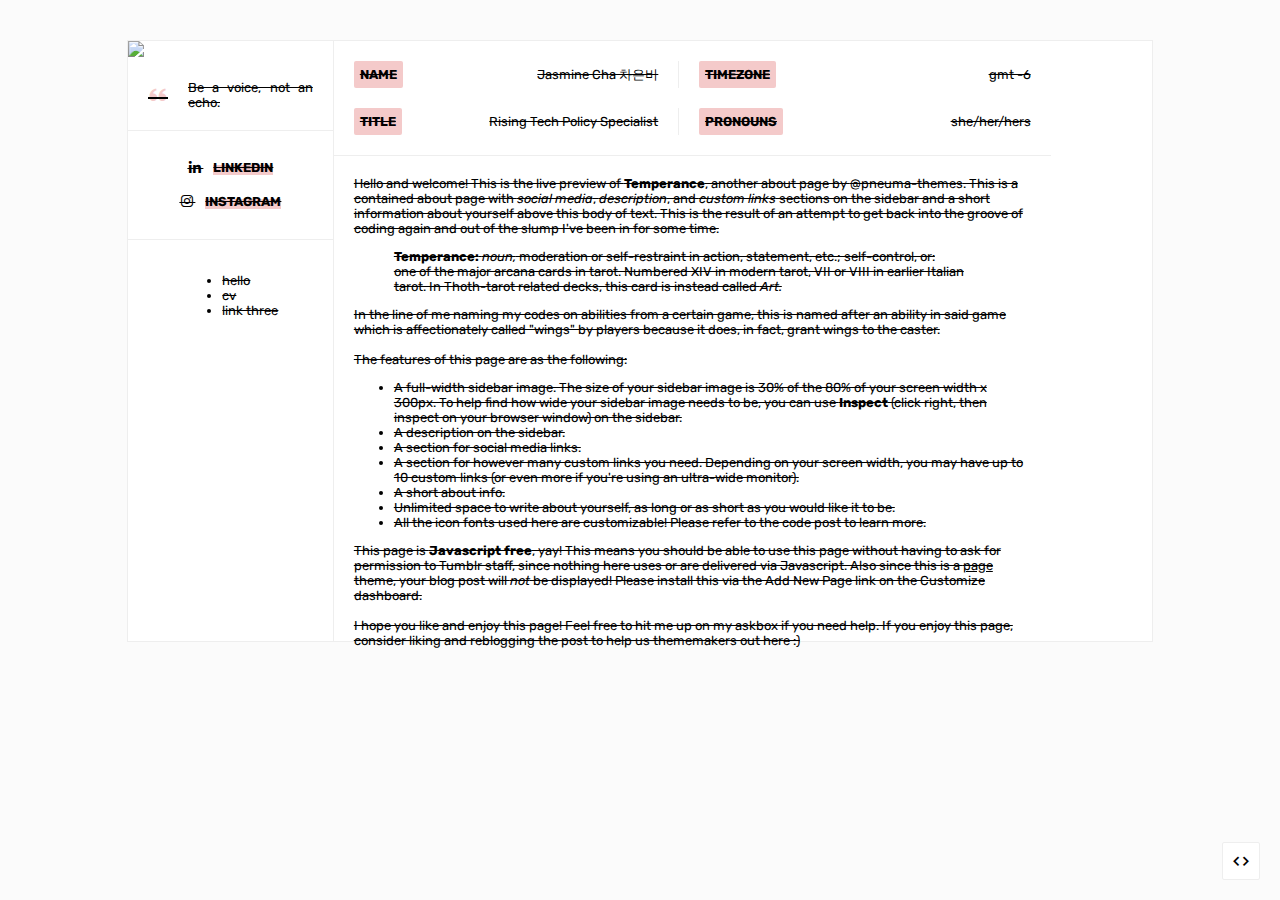
==== index.html @ 716e65cb "Update index.html" ====
<!DOCTYPE html>
<html>
    <!--change the title of the page here! this will appear as the title at your current tab.-->
    <title>Jasmine Cha</title>
 
    <link rel="shortcut icon" href="{Favicon}" />
    <link rel="alternate" type="application/rss+xml" href="{RSS}" />
    <meta charset="utf-8" />
    <meta name="viewport" content="width=device-width, initial-scale=1.0" />
 
    <!--
 
    Page #03: Temperance
    coded by pneuma-themes
    
    1. Don't remove the credit.
    2. Don't move the credit. Just leave it there.
    3. Don't use as a base code.
    4. Please enjoy! If you find any bugs, please contact me! c:
    
  -->
 
    <link rel="preconnect" href="https://fonts.bunny.net" />
    <link
        href="https://fonts.bunny.net/css?family=rubik:400,400i,700,700i"
        rel="stylesheet"
    />
    <link
        href="https://unpkg.com/boxicons@2.1.4/css/boxicons.min.css"
        rel="stylesheet"
    />
    <link rel="stylesheet" href="https://unpkg.com/balloon-css/balloon.min.css" />
 
<!-- TABBED CONTENT -->
<s  <script src="//code.jquery.com/jquery-1.10.2.js"></script>
  <script src="//code.jquery.com/ui/1.11.1/jquery-ui.js"></script>
<!--/ TABBED CONTENT -->

    <head>
<script>
$("#tabs").tabs({
show: function(event, ui) {
var $target = $(ui.panel);

$('.content:visible').effect(
'explode',
{},
1500,
function(){
$target.fadeIn();
});
}
});</script>
        <link rel="stylesheet" href="style.css">

    </head>
    <body>
        <div id="main-container">
            <div id="sidebar">
                <div id="sidebar-content">
                    <div id="sidebar-image">
                        <!--change your sidebar image here!-->
                        <img
                            src="https://jasminecha.com/me.png"
                        />
                    </div>
                    <div id="desc">
                        <i class="bx bxs-quote-alt-left"></i>
                        <div id="desc-text">
                            <!--this is the description box-->
                            Be a voice, not an echo.
                        </div>
                    </div>
                    <!--end desc-->
 
                    <div id="other-links">
                        <!--to add more links, copy from here-->

                        
                        <div class="other-links">
                            <i class="bx bxl-linkedin"></i><a href="https://www.linkedin.com/in/jasminetea/">linkedin</a>
                        </div>
			<div class="other-links">
                            <i class="bx bxl-instagram"></i><a href="https://www.instagram.com/jasmine.not.yours">instagram</a>
                        </div>
                        <!--before this line-->
                    </div>
                    <!--end other links-->
 
                    <!--this is the custom links. you can add as much or not add anything. if you want to delete this section altogether, then just comment the entire section from here-->
                    <div id="custom-links">
                         <ul>
                            <li><a href="#tab-1">hello</a></li>
                            <li><a href="#tab-2">cv</a></li>
                            <li><a href="">link three</a></li>
                        </ul>
                    </div>
                    <!--end custom-links-->
                    <!--to here-->
                </div>
            </div>
            <!--end sidebar-->
 
            <div id="about">
                <div id="about-info">
                    <div id="about-info-text">
                        <div class="about-info-rows">
                            <div class="about-info-label">
                                name
                                <!--change the label here-->
                            </div>
                            Jasmine Cha 차은비
                        </div>
                        <div class="about-info-rows">
                            <div class="about-info-label">timezone</div>
                            gmt -6
                        </div>
                        <div class="about-info-rows">
                            <div class="about-info-label">title</div>
                            Rising Tech Policy Specialist
                        </div>
                        <div class="about-info-rows">
                            <div class="about-info-label">pronouns</div>
                            she/her/hers
                        </div>
                    </div>
                </div>
                <!--end about info header-->
<div id="tab-1">
                <div id="Content_Area">
                    Hello and welcome! This is the live preview of <b>Temperance</b>, another about page by <a href="//pneuma-themes.tumblr.com">@pneuma-themes</a>. This is a contained about page with <i>social media</i>, <i>description</i>, and <i>custom links</i> sections on the sidebar and a short information about yourself above this body of text. This is the result of an attempt to get back into the groove of coding again and out of the slump I've been in for some time.
                    
                    <blockquote><b>Temperance:</b> <i>noun,</i> moderation or self-restraint in action, statement, etc.; self-control, or:
                    <br>one of the major arcana cards in tarot. Numbered XIV in modern tarot, VII or VIII in earlier Italian tarot. In Thoth-tarot related decks, this card is instead called <i>Art.</i></blockquote>

In the line of me naming my codes on abilities from a certain game, this is named after an ability in said game which is affectionately called "wings" by players because it does, in fact, grant wings to the caster.
<br><br>
The features of this page are as the following:
<ul><li>A full-width sidebar image. The size of your sidebar image is 30% of the 80% of your screen width x 300px. To help find how wide your sidebar image needs to be, you can use <b>Inspect</b> (click right, then inspect on your browser window) on the sidebar.</li><li>A description on the sidebar.</li><li>A section for social media links.</li><li>A section for however many custom links you need. Depending on your screen width, you may have up to 10 custom links (or even more if you're using an ultra-wide monitor).</li><li>A short about info.</li><li>Unlimited space to write about yourself, as long or as short as you would like it to be.</li><li>All the icon fonts used here are customizable! Please refer to the code post to learn more.</li></ul>
This page is <b>Javascript free</b>, yay! This means you should be able to use this page without having to ask for permission to Tumblr staff, since nothing here uses or are delivered via Javascript. Also since this is a <u>page</u> theme, your blog post will <i>not</i> be displayed! Please install this via the Add New Page link on the Customize dashboard.
<br><br>
I hope you like and enjoy this page! Feel free to hit me up on my askbox if you need help. If you enjoy this page, consider liking and reblogging the post to help us thememakers out here :)
</div>
                </div>
            </div>
        </div>
 
        <!--please don't touch this!-->
        <div id="credit">
            <a
                href="//pneuma-themes.tumblr.com"
                data-balloon-pos="left"
                aria-label="temperance by pneuma-themes"
                ><i class="bx bx-code"></i
            ></a>
        </div>
    </body>
</html>
---- style.css ----
:root {
                --Accent: #f4caca;
                --Body: #191919;
                --FontSize: 13px;
                --Background: #fbfbfb;
                --ContainerBackground: #fff;
                --Border: #eee;
            }
 
            body {
                margin: 0;
                padding: 0;
                background: var(--Background);
                font-family: 'Rubik';
                font-size: var(--FontSize);
                color: var(--Color);
            }
 
            a {
                text-decoration: none;
                color: var(--Color);
            }
 
            #main-container {
                width: 80%;
                height: 600px;
                margin: 0 auto !important;
                top: 40px;
                position: relative;
                border: 1px solid var(--Border);
                display: flex;
                background: var(--ContainerBackground);
            }
 
            #sidebar {
                height: 100%;
                width: 20%;
                border-right: 1px solid var(--Border);
                display: flex;
                justify-content: center;
                background: var(--ContainerBackground);
            }
 
            #sidebar-content {
                width: 100%;
            }
 
            #sidebar-image {
                width: 100%;
            }
 
            #sidebar-image img {
                width: 100%;
                max-width: 100%;
            }
 
            #desc {
                padding: 20px;
                display: flex;
                align-items: center;
                justify-content: center;
                text-align: justify;
                border-bottom: 1px solid var(--Border);
            }
 
            #desc a {
                box-shadow: 0 -2px inset var(--Accent);
            }
 
            #desc i {
                color: var(--Accent);
                font-size: 20px;
                margin-right: 20px;
            }
 
            #navlinks {
                display: flex;
                align-items: center;
                margin-top: 20px;
                border-bottom: 1px solid var(--Border);
                padding-bottom: 20px;
                justify-content: center;
            }
 
            .navlinks {
                display: flex;
                align-items: center;
                justify-content: space-between;
                border-right: 1px solid var(--Border);
                padding-right: 8px;
                padding-left: 8px;
            }
 
            .navlinks:last-of-type {
                border-right: none !important;
            }
 
            .navlinks i,
            .other-links i {
                margin-right: 10px;
                font-size: 16px;
            }
 
            .navlinks a,
            .other-links a,
            .custom-links a {
                font-weight: 700;
                text-transform: uppercase;
                box-shadow: 0 -10px inset var(--Accent);
            }
 
            #other-links,
            #custom-links {
                display: flex;
                align-items: center;
                justify-content: center;
                flex-wrap: wrap;
                margin-top: 20px;
                border-bottom: 1px solid var(--Border);
                padding-bottom: 20px;
            }
 
            #custom-links {
                border-bottom: none !important;
            }
ul#custom-links {
                display: flex;
                align-items: center;
                justify-content: center;
                flex-wrap: wrap;
                margin-top: 20px;
                border-bottom: 1px solid var(--Border);
                padding-bottom: 20px;
}

ul#custom-links li.active {
text-decoration: underline;
}

ul#custom-links li:hover{
text-decoration: underline;
}


ul#custom-links p {
line-height:15%;
margin-right:-5px;
margin-top:-85px;
}

ul#custom-links a {
text-decoration:none;
font-weight:normal;
color:#CC7A52;
z-index:99999;
}

ul#custom-links li {
color:#CC7A52;
text-transform:uppercase;
font-size:13px;
cursor:crosshair;
display:inline-block;
padding-left:3px;
padding-right:3px;
-webkit-transition-duration:.6s;
-moz-transition-duration:.6s;
-o-transition-duration:.6s;
-ms-transition-duration:.6s;
text-shadow: -1px 0 #fff, 0 1px #fff, 1px 0 #fff, 0 -1px #fff;
}

            .other-links {
                display: flex;
                align-items: center;
                justify-content: space-between;
                padding: 8px;
                margin-bottom: 2px;
            }
 
            .custom-links a {
                margin-right: 8px;
                margin-bottom: 8px;
                min-width: 50px;
            }
 
            #about {
                width: 70%;
                background: var(--ContainerBackground);
                height: 100%;
            }
 
            #about-info {
                width: 100%;
                border-bottom: 1px solid var(--Border);
            }
 
            #about-info-text {
                display: flex;
                align-items: center;
                justify-content: space-between;
                padding: 20px;
                flex-wrap: wrap;
                padding-bottom: 0 !important;
            }
 
            .about-info-rows {
                display: flex;
                align-items: center;
                width: 49%;
                justify-content: space-between;
                background: #fff;
                border-right: 1px solid var(--Border);
                margin-bottom: 20px;
            }
 
            .about-info-rows:nth-of-type(odd) {
                padding-right: 20px;
                width: 45%;
            }
 
            .about-info-rows:nth-of-type(even) {
                border-right: none !important;
            }
 
            .about-info-label {
                background: var(--Accent);
                text-transform: uppercase;
                padding: 6px;
                font-weight: 700;
                border-radius: 2px;
            }
 
#Content_Area {
                padding: 20px;
                overflow-y: scroll;
                overflow-x: hidden;
                max-height: calc(100% - 180px);
            }
 
            #about-text::-webkit-scrollbar {
                width: 2px;
            }
 
            #about-text::-webkit-scrollbar-thumb:vertical {
                background: var(--Accent);
            }
 
            #about-text a {
                box-shadow: 0 -2px inset var(--Accent);
            }
 
            #about-text blockquote {
                border-left: 1px solid var(--Border);
                padding-left: 20px;
            }
 
            #about-text li {
                margin-bottom: 5px;
            }
 
            #about-text li:last-of-type {
                margin-bottom: 0;
            }
 
            #credit {
                position: fixed;
                bottom: 20px;
                right: 20px;
                background: #fff;
                border: 1px solid var(--Border);
                border-radius: 2px;
                line-height: 100%;
            }
 
            #credit i {
                font-size: 20px;
                padding: 8px;
            }
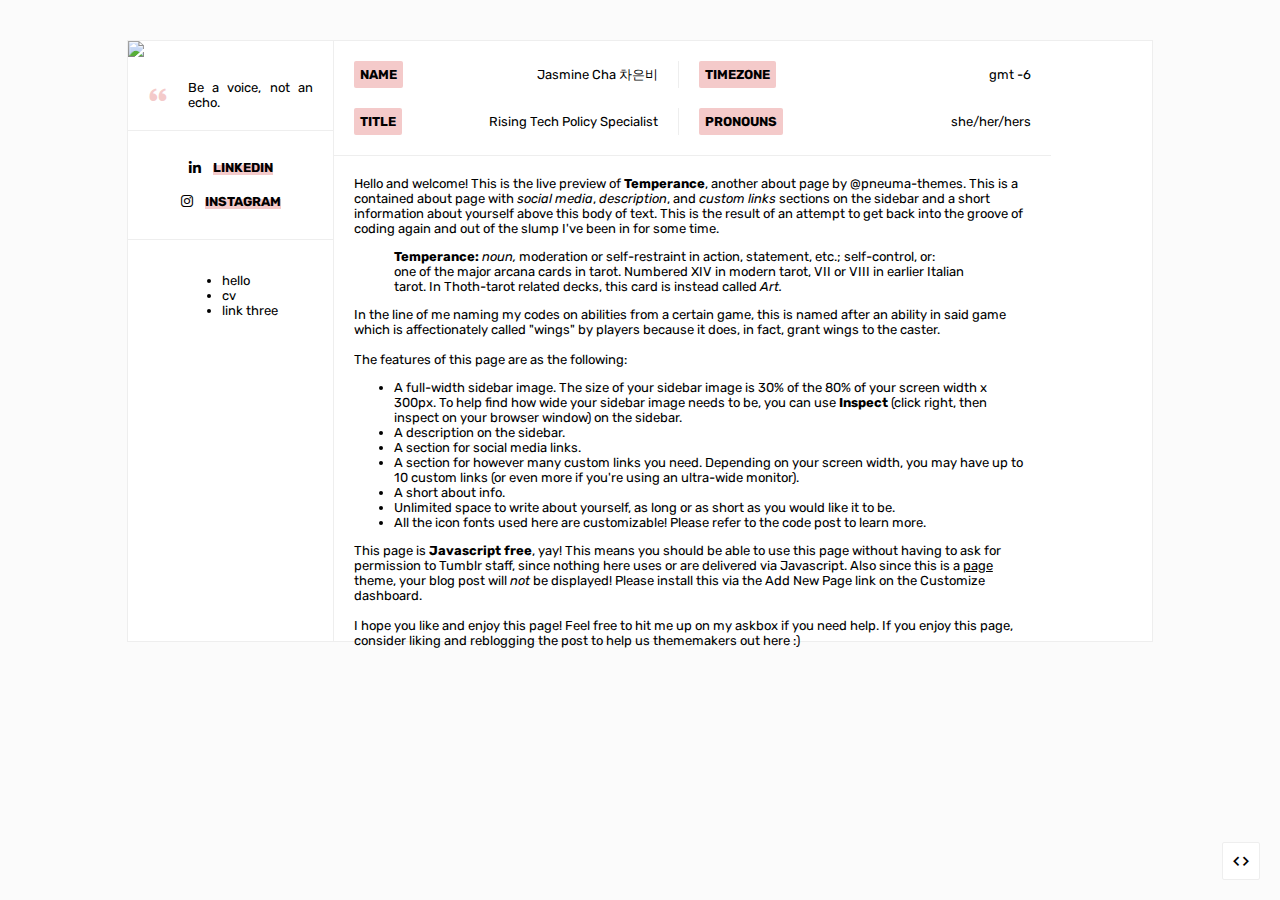
==== commit 647cec83: "Update index.html" ====
--- a/index.html
+++ b/index.html
@@ -32,7 +32,7 @@
     <link rel="stylesheet" href="https://unpkg.com/balloon-css/balloon.min.css" />
  
 <!-- TABBED CONTENT -->
-<s  <script src="//code.jquery.com/jquery-1.10.2.js"></script>
+  <script src="//code.jquery.com/jquery-1.10.2.js"></script>
   <script src="//code.jquery.com/ui/1.11.1/jquery-ui.js"></script>
 <!--/ TABBED CONTENT -->
 
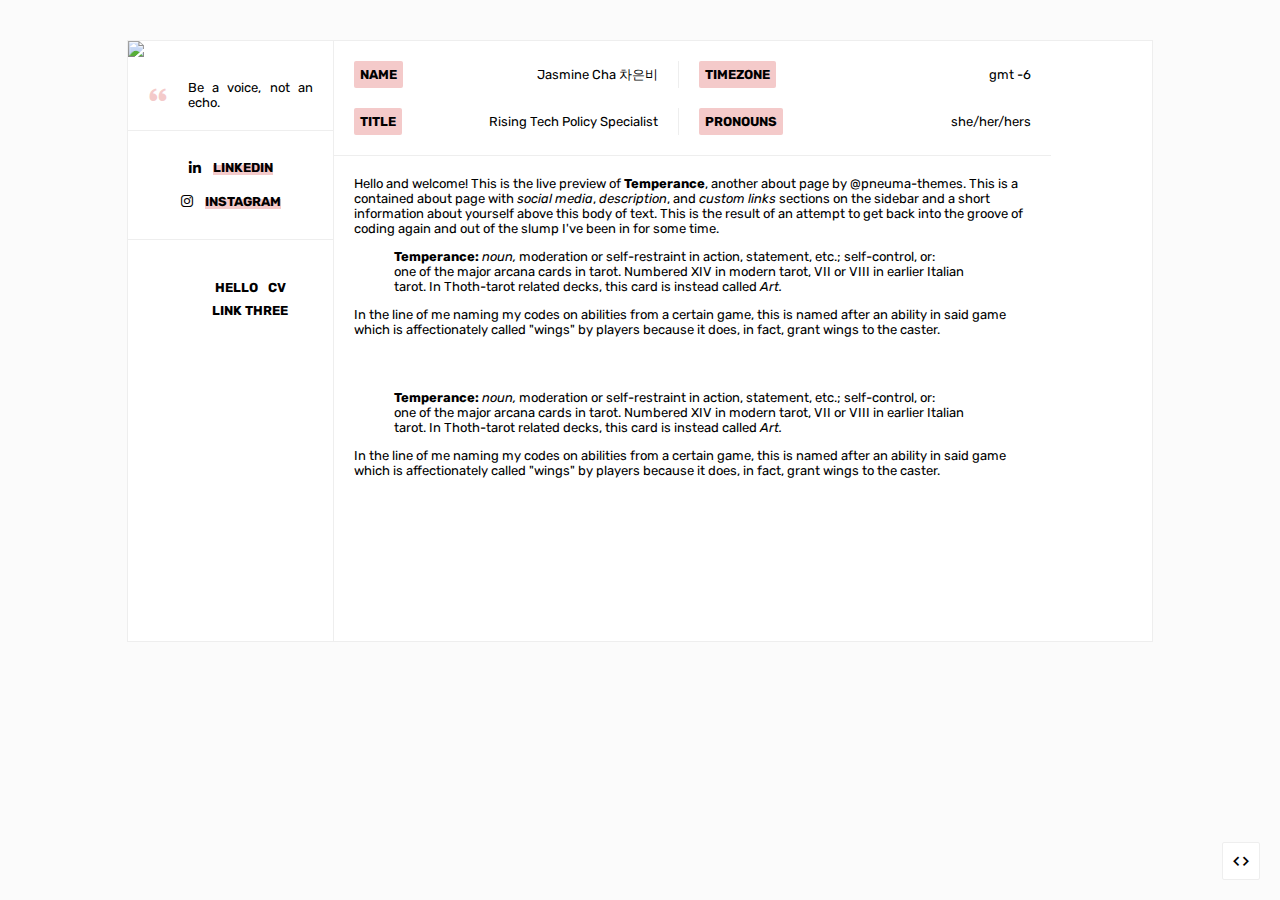
==== commit 55225364: "asd" ====
--- a/index.html
+++ b/index.html
@@ -126,22 +126,26 @@
                     </div>
                 </div>
                 <!--end about info header-->
+
 <div id="tab-1">
-                <div id="Content_Area">
-                    Hello and welcome! This is the live preview of <b>Temperance</b>, another about page by <a href="//pneuma-themes.tumblr.com">@pneuma-themes</a>. This is a contained about page with <i>social media</i>, <i>description</i>, and <i>custom links</i> sections on the sidebar and a short information about yourself above this body of text. This is the result of an attempt to get back into the groove of coding again and out of the slump I've been in for some time.
+<div id="Content_Area">
+	Hello and welcome! This is the live preview of <b>Temperance</b>, another about page by <a href="//pneuma-themes.tumblr.com">@pneuma-themes</a>. This is a contained about page with <i>social media</i>, <i>description</i>, and <i>custom links</i> sections on the sidebar and a short information about yourself above this body of text. This is the result of an attempt to get back into the groove of coding again and out of the slump I've been in for some time.
                     
-                    <blockquote><b>Temperance:</b> <i>noun,</i> moderation or self-restraint in action, statement, etc.; self-control, or:
+	<blockquote><b>Temperance:</b> <i>noun,</i> moderation or self-restraint in action, statement, etc.; self-control, or:
                     <br>one of the major arcana cards in tarot. Numbered XIV in modern tarot, VII or VIII in earlier Italian tarot. In Thoth-tarot related decks, this card is instead called <i>Art.</i></blockquote>
 
 In the line of me naming my codes on abilities from a certain game, this is named after an ability in said game which is affectionately called "wings" by players because it does, in fact, grant wings to the caster.
-<br><br>
-The features of this page are as the following:
-<ul><li>A full-width sidebar image. The size of your sidebar image is 30% of the 80% of your screen width x 300px. To help find how wide your sidebar image needs to be, you can use <b>Inspect</b> (click right, then inspect on your browser window) on the sidebar.</li><li>A description on the sidebar.</li><li>A section for social media links.</li><li>A section for however many custom links you need. Depending on your screen width, you may have up to 10 custom links (or even more if you're using an ultra-wide monitor).</li><li>A short about info.</li><li>Unlimited space to write about yourself, as long or as short as you would like it to be.</li><li>All the icon fonts used here are customizable! Please refer to the code post to learn more.</li></ul>
-This page is <b>Javascript free</b>, yay! This means you should be able to use this page without having to ask for permission to Tumblr staff, since nothing here uses or are delivered via Javascript. Also since this is a <u>page</u> theme, your blog post will <i>not</i> be displayed! Please install this via the Add New Page link on the Customize dashboard.
-<br><br>
-I hope you like and enjoy this page! Feel free to hit me up on my askbox if you need help. If you enjoy this page, consider liking and reblogging the post to help us thememakers out here :)
-</div>
-                </div>
+</div></div>
+
+
+<div id="tab-2">
+<div id="Content_Area">
+	<blockquote><b>Temperance:</b> <i>noun,</i> moderation or self-restraint in action, statement, etc.; self-control, or:
+                    <br>one of the major arcana cards in tarot. Numbered XIV in modern tarot, VII or VIII in earlier Italian tarot. In Thoth-tarot related decks, this card is instead called <i>Art.</i></blockquote>
+
+In the line of me naming my codes on abilities from a certain game, this is named after an ability in said game which is affectionately called "wings" by players because it does, in fact, grant wings to the caster.
+</div></div>
+
             </div>
         </div>
  
--- a/style.css
+++ b/style.css
@@ -107,6 +107,7 @@
                 font-weight: 700;
                 text-transform: uppercase;
                 box-shadow: 0 -10px inset var(--Accent);
+		text-align: center;
             }
  
             #other-links,
@@ -122,66 +123,47 @@
  
             #custom-links {
                 border-bottom: none !important;
-            }
-ul#custom-links {
+		text-align: center;
+            }
+#custom-links ul {
+		list-style-type: none;
                 display: flex;
                 align-items: center;
                 justify-content: center;
                 flex-wrap: wrap;
                 margin-top: 20px;
-                border-bottom: 1px solid var(--Border);
-                padding-bottom: 20px;
+                font-weight:700;
+                text-transform:uppercase;
+		text-align: center;
 }
 
-ul#custom-links li.active {
-text-decoration: underline;
+#custom-links ul li.active {
+list-style-type: none;
+box-shadow: 0 -10px inset var(--Accent);
 }
 
-ul#custom-links li:hover{
-text-decoration: underline;
-}
-
-
-ul#custom-links p {
-line-height:15%;
-margin-right:-5px;
-margin-top:-85px;
-}
-
-ul#custom-links a {
-text-decoration:none;
-font-weight:normal;
-color:#CC7A52;
-z-index:99999;
-}
-
-ul#custom-links li {
-color:#CC7A52;
-text-transform:uppercase;
-font-size:13px;
-cursor:crosshair;
-display:inline-block;
-padding-left:3px;
-padding-right:3px;
--webkit-transition-duration:.6s;
--moz-transition-duration:.6s;
--o-transition-duration:.6s;
--ms-transition-duration:.6s;
-text-shadow: -1px 0 #fff, 0 1px #fff, 1px 0 #fff, 0 -1px #fff;
+#custom-links ul li:hover{
+list-style-type: none;
+box-shadow: 0 -10px inset var(--Accent);
 }
 
             .other-links {
                 display: flex;
                 align-items: center;
-                justify-content: space-between;
+                justify-content: space-around;
                 padding: 8px;
                 margin-bottom: 2px;
             }
  
-            .custom-links a {
-                margin-right: 8px;
+            #custom-links a {
+                display: block;
+		list-style-type: none;
                 margin-bottom: 8px;
-                min-width: 50px;
+                padding-left: 5px;
+                padding-right: 5px;
+   		margin-left: auto;
+   		margin-right: auto;
+		text-align: center;
             }
  
             #about {
@@ -235,7 +217,6 @@
                 padding: 20px;
                 overflow-y: scroll;
                 overflow-x: hidden;
-                max-height: calc(100% - 180px);
             }
  
             #about-text::-webkit-scrollbar {
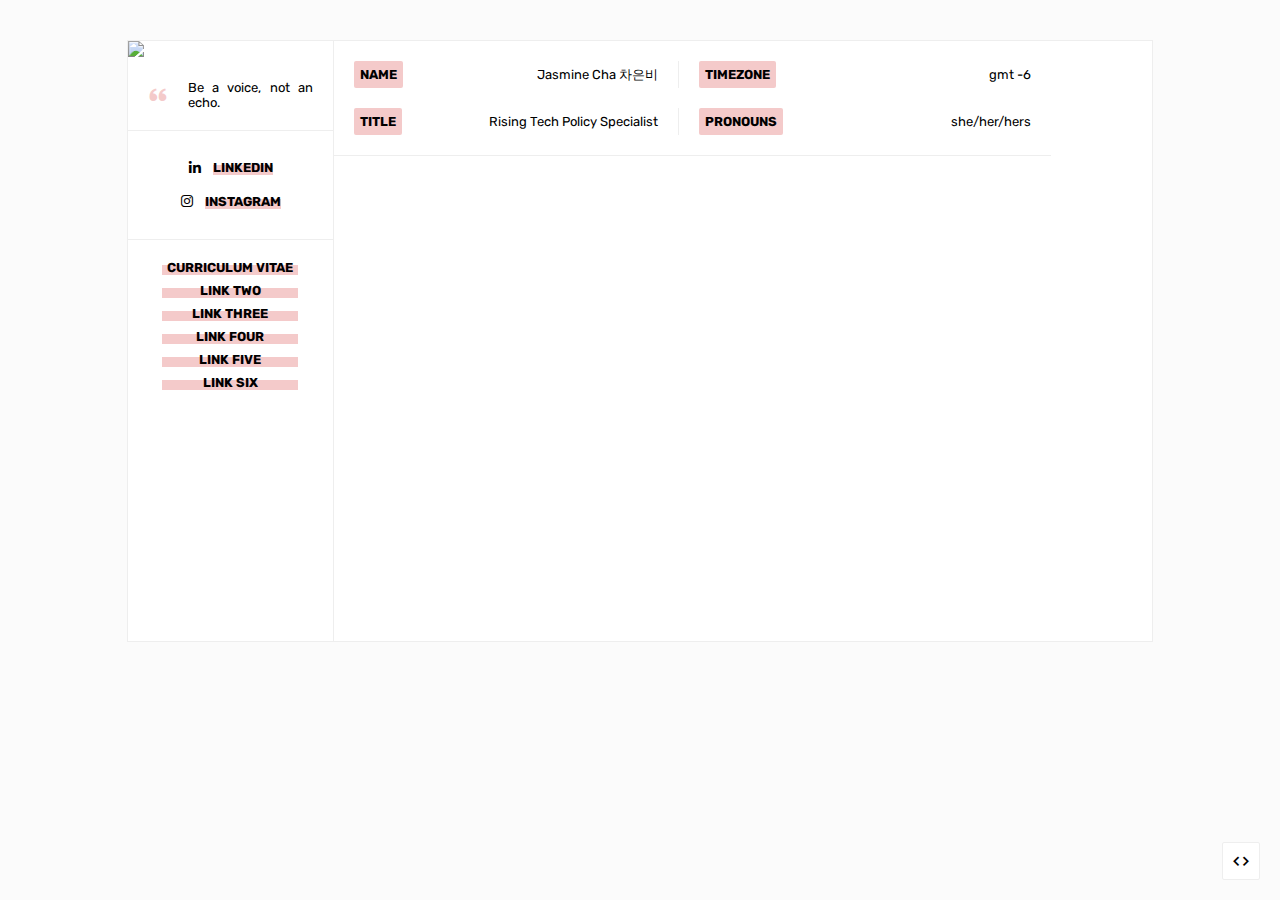
==== commit ddeccd81: "Update index.html" ====
--- a/index.html
+++ b/index.html
@@ -1,7 +1,7 @@
 <!DOCTYPE html>
 <html>
     <!--change the title of the page here! this will appear as the title at your current tab.-->
-    <title>Jasmine Cha</title>
+    <title>temperance</title>
  
     <link rel="shortcut icon" href="{Favicon}" />
     <link rel="alternate" type="application/rss+xml" href="{RSS}" />
@@ -31,26 +31,7 @@
     />
     <link rel="stylesheet" href="https://unpkg.com/balloon-css/balloon.min.css" />
  
-<!-- TABBED CONTENT -->
-  <script src="//code.jquery.com/jquery-1.10.2.js"></script>
-  <script src="//code.jquery.com/ui/1.11.1/jquery-ui.js"></script>
-<!--/ TABBED CONTENT -->
-
     <head>
-<script>
-$("#tabs").tabs({
-show: function(event, ui) {
-var $target = $(ui.panel);
-
-$('.content:visible').effect(
-'explode',
-{},
-1500,
-function(){
-$target.fadeIn();
-});
-}
-});</script>
         <link rel="stylesheet" href="style.css">
 
     </head>
@@ -89,11 +70,14 @@
  
                     <!--this is the custom links. you can add as much or not add anything. if you want to delete this section altogether, then just comment the entire section from here-->
                     <div id="custom-links">
-                         <ul>
-                            <li><a href="#tab-1">hello</a></li>
-                            <li><a href="#tab-2">cv</a></li>
-                            <li><a href="">link three</a></li>
-                        </ul>
+                        <div class="custom-links">
+                            <a href="https://docs.google.com/document/d/1lU9XOckxaAlSk8HvAaYTJoeV4Za5qnFx5SMBNFI6Hu8/edit?usp=sharing">curriculum vitae</a>
+                            <a href="">link two</a>
+                            <a href="">link three</a>
+                            <a href="">link four</a>
+                            <a href="">link five</a>
+                            <a href="">link six</a>
+                        </div>
                     </div>
                     <!--end custom-links-->
                     <!--to here-->
@@ -126,26 +110,9 @@
                     </div>
                 </div>
                 <!--end about info header-->
-
-<div id="tab-1">
-<div id="Content_Area">
-	Hello and welcome! This is the live preview of <b>Temperance</b>, another about page by <a href="//pneuma-themes.tumblr.com">@pneuma-themes</a>. This is a contained about page with <i>social media</i>, <i>description</i>, and <i>custom links</i> sections on the sidebar and a short information about yourself above this body of text. This is the result of an attempt to get back into the groove of coding again and out of the slump I've been in for some time.
-                    
-	<blockquote><b>Temperance:</b> <i>noun,</i> moderation or self-restraint in action, statement, etc.; self-control, or:
-                    <br>one of the major arcana cards in tarot. Numbered XIV in modern tarot, VII or VIII in earlier Italian tarot. In Thoth-tarot related decks, this card is instead called <i>Art.</i></blockquote>
-
-In the line of me naming my codes on abilities from a certain game, this is named after an ability in said game which is affectionately called "wings" by players because it does, in fact, grant wings to the caster.
-</div></div>
-
-
-<div id="tab-2">
-<div id="Content_Area">
-	<blockquote><b>Temperance:</b> <i>noun,</i> moderation or self-restraint in action, statement, etc.; self-control, or:
-                    <br>one of the major arcana cards in tarot. Numbered XIV in modern tarot, VII or VIII in earlier Italian tarot. In Thoth-tarot related decks, this card is instead called <i>Art.</i></blockquote>
-
-In the line of me naming my codes on abilities from a certain game, this is named after an ability in said game which is affectionately called "wings" by players because it does, in fact, grant wings to the caster.
-</div></div>
-
+                <div id="about-text">
+                   <iframe src="https://jasminecha.com/main.html" style="border:0px #ffffff hidden;" name="myiFrame" scrolling="yes" frameborder="0" marginheight="0px" marginwidth="0px" height="400px" width="600px" allowfullscreen></iframe>
+                </div>
             </div>
         </div>
  
--- a/style.css
+++ b/style.css
@@ -125,28 +125,6 @@
                 border-bottom: none !important;
 		text-align: center;
             }
-#custom-links ul {
-		list-style-type: none;
-                display: flex;
-                align-items: center;
-                justify-content: center;
-                flex-wrap: wrap;
-                margin-top: 20px;
-                font-weight:700;
-                text-transform:uppercase;
-		text-align: center;
-}
-
-#custom-links ul li.active {
-list-style-type: none;
-box-shadow: 0 -10px inset var(--Accent);
-}
-
-#custom-links ul li:hover{
-list-style-type: none;
-box-shadow: 0 -10px inset var(--Accent);
-}
-
             .other-links {
                 display: flex;
                 align-items: center;
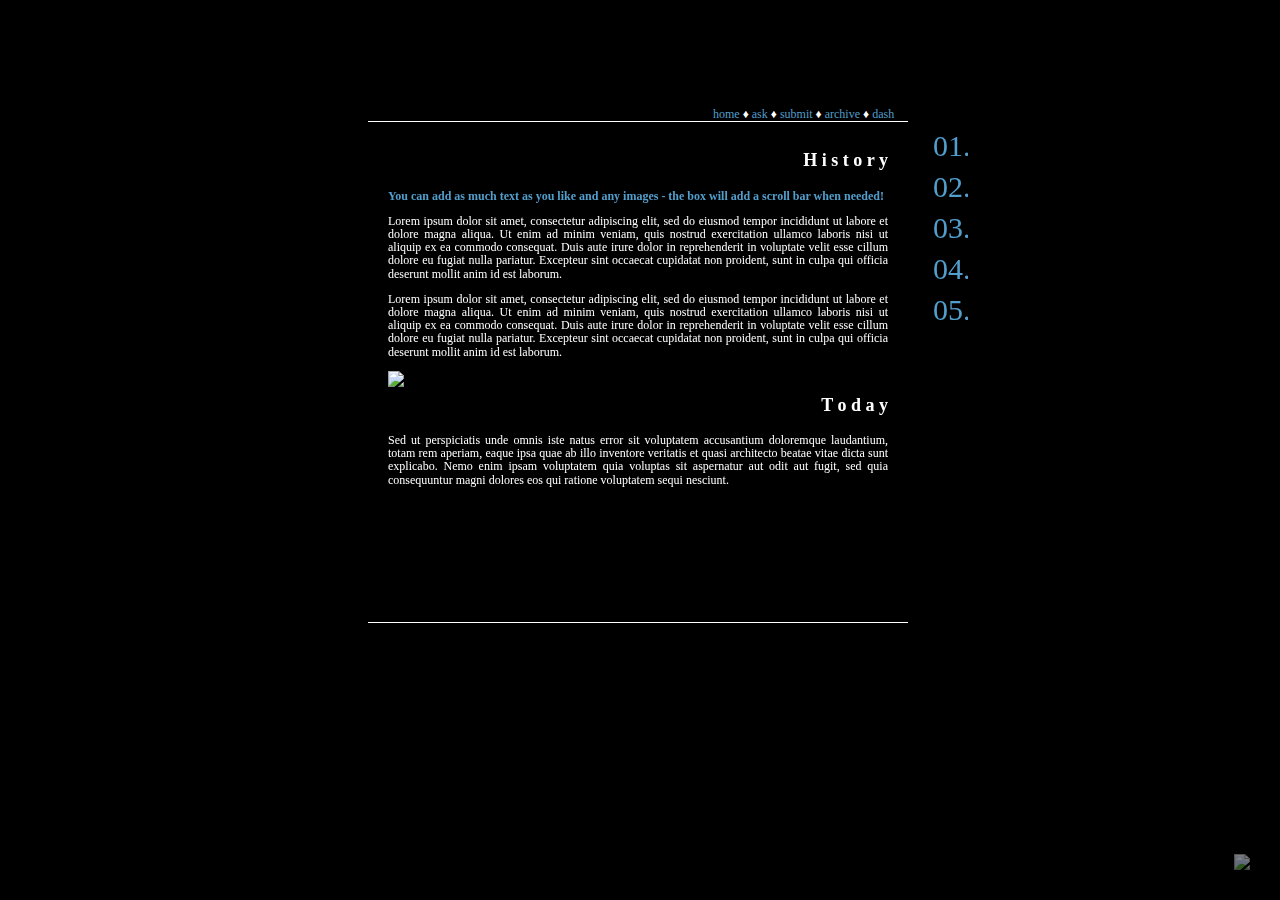
==== commit 242cf7a0: "a" ====
--- a/index.html
+++ b/index.html
@@ -1,129 +1,442 @@
-<!DOCTYPE html>
-<html>
-    <!--change the title of the page here! this will appear as the title at your current tab.-->
-    <title>temperance</title>
- 
-    <link rel="shortcut icon" href="{Favicon}" />
-    <link rel="alternate" type="application/rss+xml" href="{RSS}" />
-    <meta charset="utf-8" />
-    <meta name="viewport" content="width=device-width, initial-scale=1.0" />
- 
-    <!--
- 
-    Page #03: Temperance
-    coded by pneuma-themes
-    
-    1. Don't remove the credit.
-    2. Don't move the credit. Just leave it there.
-    3. Don't use as a base code.
-    4. Please enjoy! If you find any bugs, please contact me! c:
-    
-  -->
- 
-    <link rel="preconnect" href="https://fonts.bunny.net" />
-    <link
-        href="https://fonts.bunny.net/css?family=rubik:400,400i,700,700i"
-        rel="stylesheet"
-    />
-    <link
-        href="https://unpkg.com/boxicons@2.1.4/css/boxicons.min.css"
-        rel="stylesheet"
-    />
-    <link rel="stylesheet" href="https://unpkg.com/balloon-css/balloon.min.css" />
- 
-    <head>
-        <link rel="stylesheet" href="style.css">
-
-    </head>
-    <body>
-        <div id="main-container">
-            <div id="sidebar">
-                <div id="sidebar-content">
-                    <div id="sidebar-image">
-                        <!--change your sidebar image here!-->
-                        <img
-                            src="https://jasminecha.com/me.png"
-                        />
-                    </div>
-                    <div id="desc">
-                        <i class="bx bxs-quote-alt-left"></i>
-                        <div id="desc-text">
-                            <!--this is the description box-->
-                            Be a voice, not an echo.
-                        </div>
-                    </div>
-                    <!--end desc-->
- 
-                    <div id="other-links">
-                        <!--to add more links, copy from here-->
-
-                        
-                        <div class="other-links">
-                            <i class="bx bxl-linkedin"></i><a href="https://www.linkedin.com/in/jasminetea/">linkedin</a>
-                        </div>
-			<div class="other-links">
-                            <i class="bx bxl-instagram"></i><a href="https://www.instagram.com/jasmine.not.yours">instagram</a>
-                        </div>
-                        <!--before this line-->
-                    </div>
-                    <!--end other links-->
- 
-                    <!--this is the custom links. you can add as much or not add anything. if you want to delete this section altogether, then just comment the entire section from here-->
-                    <div id="custom-links">
-                        <div class="custom-links">
-                            <a href="https://docs.google.com/document/d/1lU9XOckxaAlSk8HvAaYTJoeV4Za5qnFx5SMBNFI6Hu8/edit?usp=sharing">curriculum vitae</a>
-                            <a href="">link two</a>
-                            <a href="">link three</a>
-                            <a href="">link four</a>
-                            <a href="">link five</a>
-                            <a href="">link six</a>
-                        </div>
-                    </div>
-                    <!--end custom-links-->
-                    <!--to here-->
-                </div>
-            </div>
-            <!--end sidebar-->
- 
-            <div id="about">
-                <div id="about-info">
-                    <div id="about-info-text">
-                        <div class="about-info-rows">
-                            <div class="about-info-label">
-                                name
-                                <!--change the label here-->
-                            </div>
-                            Jasmine Cha 차은비
-                        </div>
-                        <div class="about-info-rows">
-                            <div class="about-info-label">timezone</div>
-                            gmt -6
-                        </div>
-                        <div class="about-info-rows">
-                            <div class="about-info-label">title</div>
-                            Rising Tech Policy Specialist
-                        </div>
-                        <div class="about-info-rows">
-                            <div class="about-info-label">pronouns</div>
-                            she/her/hers
-                        </div>
-                    </div>
-                </div>
-                <!--end about info header-->
-                <div id="about-text">
-                   <iframe src="https://jasminecha.com/main.html" style="border:0px #ffffff hidden;" name="myiFrame" scrolling="yes" frameborder="0" marginheight="0px" marginwidth="0px" height="400px" width="600px" allowfullscreen></iframe>
-                </div>
-            </div>
-        </div>
- 
-        <!--please don't touch this!-->
-        <div id="credit">
-            <a
-                href="//pneuma-themes.tumblr.com"
-                data-balloon-pos="left"
-                aria-label="temperance by pneuma-themes"
-                ><i class="bx bx-code"></i
-            ></a>
-        </div>
-    </body>
+<!DOCTYPE html PUBLIC "-//W3C//DTD XHTML 1.0 Transitional//EN" "http://www.w3.org/TR/xhtml1/DTD/xhtml1-transitional.dtd">
+ 
+<!-- octomoosey @ tumblr -->
+ 
+<html xmlns="http://www.w3.org/1999/xhtml" xml:lang="en" lang="en">
+<head><title>{Title}</title>
+<link rel="shortcut icon" href="{Favicon}">
+<link rel="alternate" type="application/rss+xml" href="{RSS}">
+<script src="//ajax.googleapis.com/ajax/libs/jquery/2.1.1/jquery.min.js"></script>
+<script>
+$(document).ready(function(){
+    var totWidth=0;
+    var positions = new Array();
+
+    $('#slides .slide').each(function(i){
+        positions[i]= totWidth;
+        totWidth += $(this).width();
+
+        if(!$(this).width())
+        {
+            alert("");
+            return false;
+        }
+    });
+
+    $('#slides').width(totWidth);
+
+    $('#menu ul li a').click(function(e){
+        $('li.menuItem').removeClass('act').addClass('inact');
+        $(this).parent().addClass('act');
+        var pos = $(this).parent().prevAll('.menuItem').length;
+        $('#slides').stop().animate({marginLeft:-positions[pos]+'px'},800);
+        e.preventDefault();
+    });
+
+    $('#menu ul li.menuItem:first').addClass('act').siblings().addClass('inact');
+});</script>
+   
+    <style type='text/css'>
+
+::-webkit-scrollbar-thumb {
+height:auto;
+background-color:#529ecc;} /** change scrollbar color here **/
+ 
+::-webkit-scrollbar {
+height:9px;
+width:4px;
+background-color:transparent;}
+ 
+iframe#tumblr_controls {
+right:3px !important;
+position: fixed !important;
+-webkit-transition: opacity 0.7s
+linear;opacity: 0.2;
+-webkit-transition: all 0.8s ease-out;
+-moz-transition: all 0.8s ease-out;
+transition: all 0.8s ease-out;}
+ 
+iframe#tumblr_controls:hover{
+-webkit-transition: opacity 0.7s linear;
+opacity: 1;
+-webkit-transition: all 0.4s ease-out;
+-moz-transition: all 0.4s ease-out;
+transition: all 0.4s ease-out;}
+ 
+body {
+    background-color:#000; /* background color */
+    background-image: url('http://static.tumblr.com/83871df73f5288609f8f606af58fc0e0/86jccts/pAFnp67md/tumblr_static_3wi0ufdz3qasow0kc4scok4gk.jpg'); /** change background image url here **/
+    background-position: top left;
+    background-repeat: no-repeat;
+    background-attachment: fixed;
+    line-height:110%;
+    color:#fff;              /* text color */
+    font-family:baskerville; /** font style **/
+    font-size: 12px;}        /** font size **/
+ 
+a {
+    text-decoration:none;
+    outline:none;
+    -moz-outline-style:none;
+    color:#529ecc;         /** change link color here **/
+    -webkit-transition: all 0.7s ease;
+    -moz-transition: all 0.7s ease;
+    -o-transition: all 0.7s ease;}
+ 
+a:hover {
+    color:#eee;            /** change link hover color here **/
+     -webkit-transition: all 0.7s ease;
+    -moz-transition: all 0.7s ease;
+    -o-transition: all 0.7s ease;}
+   
+blockquote {
+    padding:2px 7px;
+    margin:3px 0 3px 8px;
+    border-left:1px dashed #fff;
+    background-color:transparent;}
+   
+blockquote img {
+    max-width:100%;
+    height:auto;}
+   
+b, strong {
+    color:#529ecc;}      /** change bold text color here **/
+ 
+i, em {
+    color:#529ecc;}      /** change italic text color here **/
+
+
+h1 {
+    text-align:right;
+    font-size:18px;
+    padding-bottom:10px;
+    font-weight: bold;}
+ 
+h2 {
+    color:#529ecc;        /** change heading 2 color here **/
+    text-align:right;
+    font-style:italic;
+    font-size:16px;
+    padding-bottom:10px;
+    font-weight: bold;}
+    
+.wrap{    
+    position:absolute;
+    margin-top: 100px;
+    left: 50%;
+    margin-left:-522px; 
+    width: 1000px;}
+   
+#credit {
+    bottom:25px;
+    right:25px;
+    opacity:0.5;
+    position:fixed;
+    padding:5px;}
+
+#slides{
+    height:500px;
+    width:540px;
+    overflow:hidden;} 
+
+.slide{
+    float:left;} 
+
+#sider {
+    position:fixed;
+    margin-left:815px;
+    height:500px;
+    width:200px;}
+    
+#menu{
+    padding:0px;}
+
+ul{
+    height:35px;
+    margin:0px;
+    padding:0px;
+    list-style:none !important;}
+
+li{ 
+    padding-top:8px;
+    font-size:30px;
+    line-height:33px;
+    display:block}
+
+li a {
+    width:35px;
+    overflow:hidden;
+    display:block;
+    text-decoration: none;
+    white-space: nowrap;
+    -webkit-transition: all 0.7s ease;
+    -moz-transition: all 0.7s ease;
+    -o-transition: all 0.7s ease;}
+    
+li a:hover {
+    width:200px;
+    -webkit-transition: all 0.7s ease;
+    -moz-transition: all 0.7s ease;
+    -o-transition: all 0.7s ease;}
+
+.slide{
+	float:left;
+	width: 540px;
+	text-align:justify;
+	height: 500px;
+	overflow-y:scroll;}
+
+.slidetx {
+    padding:20px}
+
+#container{
+    border-top:1px solid #fff;      /** change top border color here **/
+    border-bottom:1px solid #fff;   /** change bottom border color here **/
+	margin-left:250px;
+	text-align:justify;
+	width:540px;
+	height: 500px;
+	position:fixed;
+	background-color: transparent;
+	overflow:hidden;}
+
+#nav {
+    text-align:center;}
+
+#nav a {
+    display:block;
+    font-size:9px;
+    line-height:15px;
+    text-align:center;
+    margin-top:8px;
+    padding:2px;
+    letter-spacing:1px;
+    border:1px solid #fff;/** change navigation page link border color **/
+    color:#fff; /** change navigation page link text color here **/
+    width:500px;
+    -webkit-transition: all .8s ease-in-out;
+    -moz-transition: all .8s ease-in-out;
+    -ms-transition: all .8s ease-in-out;
+    -o-transition: all .8s ease-in-out;
+    transition: all .8s ease-in-out;}
+
+#nav a:hover {
+    border:1px solid #fff; /** change link hover border color here **/
+    box-shadow:inset 504px 0 0 #fff;  /** change link fill color here **/
+    color:#000;            /** change link text hover color here **/
+    -webkit-transition: all .8s ease-in-out;
+    -moz-transition: all .8s ease-in-out;
+    -ms-transition: all .8s ease-in-out;
+    -o-transition: all .8s ease-in-out;
+    transition: all .8s ease-in-out;}
+    
+table {
+    margin-top:-9px;
+    width: 100%;
+    margin-left:-2px;
+    background-color: transparent;
+    border-collapse: collapse;}
+ 
+td {  
+    font-size: 11px;
+    letter-spacing: 1px;
+    height: 100px;
+    overflow: auto;} 
+    
+#rel img {
+    margin:8px;
+    border:5px solid #fff; /* relationships icon border color */
+    width:80px;
+    height:80px;
+    padding:5px;
+    -webkit-transition:all 0.3s ease-out;
+    -moz-transition:all 0.3s ease-out;
+    transition:all 0.3s ease-out;}
+ 
+#rel:hover img {
+    border:5px solid #529ecc; /* relationships icon border hover color */
+    -webkit-transition:all 0.3s ease-out;
+    -moz-transition:all 0.3s ease-out;
+    transition:all 0.3s ease-out;}
+
+#links{
+    margin-left:595px;  }
+
+</style>
+</head>
+ 
+<body>
+<div class="wrap">
+<div id="links"><a href="/">home</a> ♦
+<a href="/ask">ask</a> ♦
+<a href="/submit">submit</a> ♦
+<a href="/archive">archive</a> ♦
+<a href="https://www.tumblr.com/dashboard">dash</a> </div>
+<div id="sider">
+<div id="menu">
+
+<ul>
+
+
+<!-- if you add another 'page' be sure to add a link here -->
+<li class="menuItem"><a href="">01. about</a></li>
+<li class="menuItem"><a href="">02. info</a></li>
+<li class="menuItem"><a href="">03. navigation</a></li>
+<li class="menuItem"><a href="">04. relationships</a></li>
+<li class="menuItem"><a href="">05. verses</a></li>
+
+</ul>
+</div>
+</div>
+<div id="container">
+<div id="slides">
+
+
+<!-- this is the start of the first slide -->
+<div class="slide"><div class="slidetx">
+
+<h1>H i s t o r y</h1>
+
+<b>You can add as much text as you like and any images - the box will add a scroll bar when needed!</b><p>
+
+Lorem ipsum dolor sit amet, consectetur adipiscing elit, sed do eiusmod tempor incididunt ut labore et dolore magna aliqua. Ut enim ad minim veniam, quis nostrud exercitation ullamco laboris nisi ut aliquip ex ea commodo consequat. Duis aute irure dolor in reprehenderit in voluptate velit esse cillum dolore eu fugiat nulla pariatur. Excepteur sint occaecat cupidatat non proident, sunt in culpa qui officia deserunt mollit anim id est laborum.<p>
+
+Lorem ipsum dolor sit amet, consectetur adipiscing elit, sed do eiusmod tempor incididunt ut labore et dolore magna aliqua. Ut enim ad minim veniam, quis nostrud exercitation ullamco laboris nisi ut aliquip ex ea commodo consequat. Duis aute irure dolor in reprehenderit in voluptate velit esse cillum dolore eu fugiat nulla pariatur. Excepteur sint occaecat cupidatat non proident, sunt in culpa qui officia deserunt mollit anim id est laborum.<p>
+
+<img src="https://31.media.tumblr.com/2603c3495b0ddd29fbe671dc025dae06/tumblr_inline_nc7gtzdnQL1si7bjl.gif">
+
+<h1>T o d a y</h1>
+
+Sed ut perspiciatis unde omnis iste natus error sit voluptatem accusantium doloremque laudantium, totam rem aperiam, eaque ipsa quae ab illo inventore veritatis et quasi architecto beatae vitae dicta sunt explicabo. Nemo enim ipsam voluptatem quia voluptas sit aspernatur aut odit aut fugit, sed quia consequuntur magni dolores eos qui ratione voluptatem sequi nesciunt. 
+</div></div>
+
+<!-- end of the first slide - copy from start to end and paste below to ass more pages -->
+
+
+<div class="slide"><div class="slidetx">
+
+<h1>D i s c l a i m e r;</h1>
+
+Lorem ipsum dolor sit amet, consectetur adipiscing elit, sed do eiusmod tempor incididunt ut labore et dolore magna aliqua. Ut enim ad minim veniam, quis nostrud exercitation ullamco laboris nisi ut aliquip ex ea commodo consequat. Duis aute irure dolor in reprehenderit in voluptate velit esse cillum dolore eu fugiat nulla pariatur. Excepteur sint occaecat cupidatat non proident, sunt in culpa qui officia deserunt mollit anim id est laborum.
+
+<h1>G u i d e l i n e s || R u l e s;</h1>
+
+Lorem ipsum dolor sit amet, consectetur adipiscing elit, sed do eiusmod tempor incididunt ut labore et dolore magna aliqua. Ut enim ad minim veniam, quis nostrud exercitation ullamco laboris nisi ut aliquip ex ea commodo consequat. Duis aute irure dolor in reprehenderit in voluptate velit esse cillum dolore eu fugiat nulla pariatur. Excepteur sint occaecat cupidatat non proident, sunt in culpa qui officia deserunt mollit anim id est laborum.
+
+<h1>C r e d i t s;</h1>
+
+Lorem ipsum dolor sit amet, consectetur adipiscing elit, sed do eiusmod tempor incididunt ut labore et dolore magna aliqua. Ut enim ad minim veniam, quis nostrud exercitation ullamco laboris nisi ut aliquip ex ea commodo consequat. Duis aute irure dolor in reprehenderit in voluptate velit esse cillum dolore eu fugiat nulla pariatur. Excepteur sint occaecat cupidatat non proident, sunt in culpa qui officia deserunt mollit anim id est laborum.
+
+
+
+</div></div>
+
+<div class="slide"><div class="slidetx">
+<h2>section title</h2>
+<div id="nav">
+<a href="">links go here</a> 
+<a href="">more links</a> 
+<a href="">even more...</a>
+</div>
+
+<h2>another section</h2>
+<div id="nav">
+<a href="">you can even add them in sections</a> 
+<a href="">more links</a> 
+<a href="">even more...</a> 
+<a href="">add as many links as you like</a>
+<a href="">to each section</a>
+</div>
+
+<h2>and another</h2>
+<div id="nav">
+<a href="">another one</a> 
+<a href="">more links</a> 
+<a href="">even more...</a> 
+</div>
+
+</div></div>
+
+<div class="slide"><div class="slidetx">
+<table>
+ 
+<!-- character one starts here -->
+ 
+<tr><td> <div id="rel">
+ 
+<a href="/"><!-- add the character link here -->
+ 
+<!-- add the url to the icon here -->
+<img src="https://41.media.tumblr.com/2288e3b9f1673609d6c6eda1606d54de/tumblr_inline_np64h3Xz5S1rp2lgk_540.jpg" /></a></div></td>
+ 
+<!-- add your description here -->
+<td><div style="height:100px; overflow:auto">Lorem ipsum dolor sit amet, consectetur adipiscing elit, sed do eiusmod tempor incididunt ut labore et dolore magna aliqua. Ut enim ad minim veniam, quis nostrud exercitation ullamco laboris nisi ut aliquip ex ea commodo consequat. Duis aute irure dolor in reprehenderit in voluptate velit esse cillum dolore eu fugiat nulla pariatur. Excepteur sint occaecat cupidatat non proident, sunt in culpa qui officia deserunt mollit anim id est laborum.</div></td></tr>
+ 
+<!-- character one ends here - copy from start to end and paste to add more characters -->
+     
+<tr><td>  <div id="rel">
+ 
+<a href="/">
+ 
+<img src="https://41.media.tumblr.com/6ad7b11365c6db7155acab6661a4a384/tumblr_inline_np64hmSUVz1rp2lgk_540.jpg" /></a></div></td>
+       
+<td><div style="height:100px; overflow:auto">Lorem ipsum dolor sit amet, consectetur adipiscing elit, sed do eiusmod tempor incididunt ut labore et dolore magna aliqua. Ut enim ad minim veniam, quis nostrud exercitation ullamco laboris nisi ut aliquip ex ea commodo consequat. Duis aute irure dolor in reprehenderit in voluptate velit esse cillum dolore eu fugiat nulla pariatur. Excepteur sint occaecat cupidatat non proident, sunt in culpa qui officia deserunt mollit anim id est laborum.</div></td></tr>
+         
+<tr><td>  <div id="rel">
+ 
+<a href="/">
+ 
+<img src="https://40.media.tumblr.com/89889431a63e7f0b40a3c795b1428c9f/tumblr_inline_np64hxwfwj1rp2lgk_540.jpg" /></a></div></td>
+       
+<td><div style="height:100px; overflow:auto">Lorem ipsum dolor sit amet, consectetur adipiscing elit, sed do eiusmod tempor incididunt ut labore et dolore magna aliqua. Ut enim ad minim veniam, quis nostrud exercitation ullamco laboris nisi ut aliquip ex ea commodo consequat. Duis aute irure dolor in reprehenderit in voluptate velit esse cillum dolore eu fugiat nulla pariatur. Excepteur sint occaecat cupidatat non proident, sunt in culpa qui officia deserunt mollit anim id est laborum.</div></td></tr>
+ 
+
+       
+</table>
+    
+</div>
+
+</div>
+
+<div class="slide"><div class="slidetx">
+<table>
+ 
+<!-- verses page works the same as the character page! -->
+ 
+<tr><td> <div id="rel">
+ 
+<a href="/">
+
+<img src="https://41.media.tumblr.com/2288e3b9f1673609d6c6eda1606d54de/tumblr_inline_np64h3Xz5S1rp2lgk_540.jpg" /></a></div></td>
+ 
+
+<td><div style="height:100px; overflow:auto">Lorem ipsum dolor sit amet, consectetur adipiscing elit, sed do eiusmod tempor incididunt ut labore et dolore magna aliqua. Ut enim ad minim veniam, quis nostrud exercitation ullamco laboris nisi ut aliquip ex ea commodo consequat. Duis aute irure dolor in reprehenderit in voluptate velit esse cillum dolore eu fugiat nulla pariatur. Excepteur sint occaecat cupidatat non proident, sunt in culpa qui officia deserunt mollit anim id est laborum.</div></td></tr>
+     
+<tr><td>  <div id="rel">
+ 
+<a href="/">
+ 
+<img src="https://41.media.tumblr.com/6ad7b11365c6db7155acab6661a4a384/tumblr_inline_np64hmSUVz1rp2lgk_540.jpg" /></a></div></td>
+       
+<td><div style="height:100px; overflow:auto">Lorem ipsum dolor sit amet, consectetur adipiscing elit, sed do eiusmod tempor incididunt ut labore et dolore magna aliqua. Ut enim ad minim veniam, quis nostrud exercitation ullamco laboris nisi ut aliquip ex ea commodo consequat. Duis aute irure dolor in reprehenderit in voluptate velit esse cillum dolore eu fugiat nulla pariatur. Excepteur sint occaecat cupidatat non proident, sunt in culpa qui officia deserunt mollit anim id est laborum.</div></td></tr>
+         
+<tr><td>  <div id="rel">
+ 
+<a href="/">
+ 
+<img src="https://40.media.tumblr.com/89889431a63e7f0b40a3c795b1428c9f/tumblr_inline_np64hxwfwj1rp2lgk_540.jpg" /></a></div></td>
+       
+<td><div style="height:100px; overflow:auto">Lorem ipsum dolor sit amet, consectetur adipiscing elit, sed do eiusmod tempor incididunt ut labore et dolore magna aliqua. Ut enim ad minim veniam, quis nostrud exercitation ullamco laboris nisi ut aliquip ex ea commodo consequat. Duis aute irure dolor in reprehenderit in voluptate velit esse cillum dolore eu fugiat nulla pariatur. Excepteur sint occaecat cupidatat non proident, sunt in culpa qui officia deserunt mollit anim id est laborum.</div></td></tr>
+       
+</table>
+    
+</div>
+
+</div>
+
+</div>
+</div> 
+</div>
+<div id="credit"><a href="http://octomoosey.tumblr.com/" title="theme by octomoosey"><img src="https://31.media.tumblr.com/ce8b580be9fa9afaa442fdb216c9b293/tumblr_inline_nj1tziQKpe1ronkfd.png"></a></div><!-- do not remove -->
+</body>
 </html>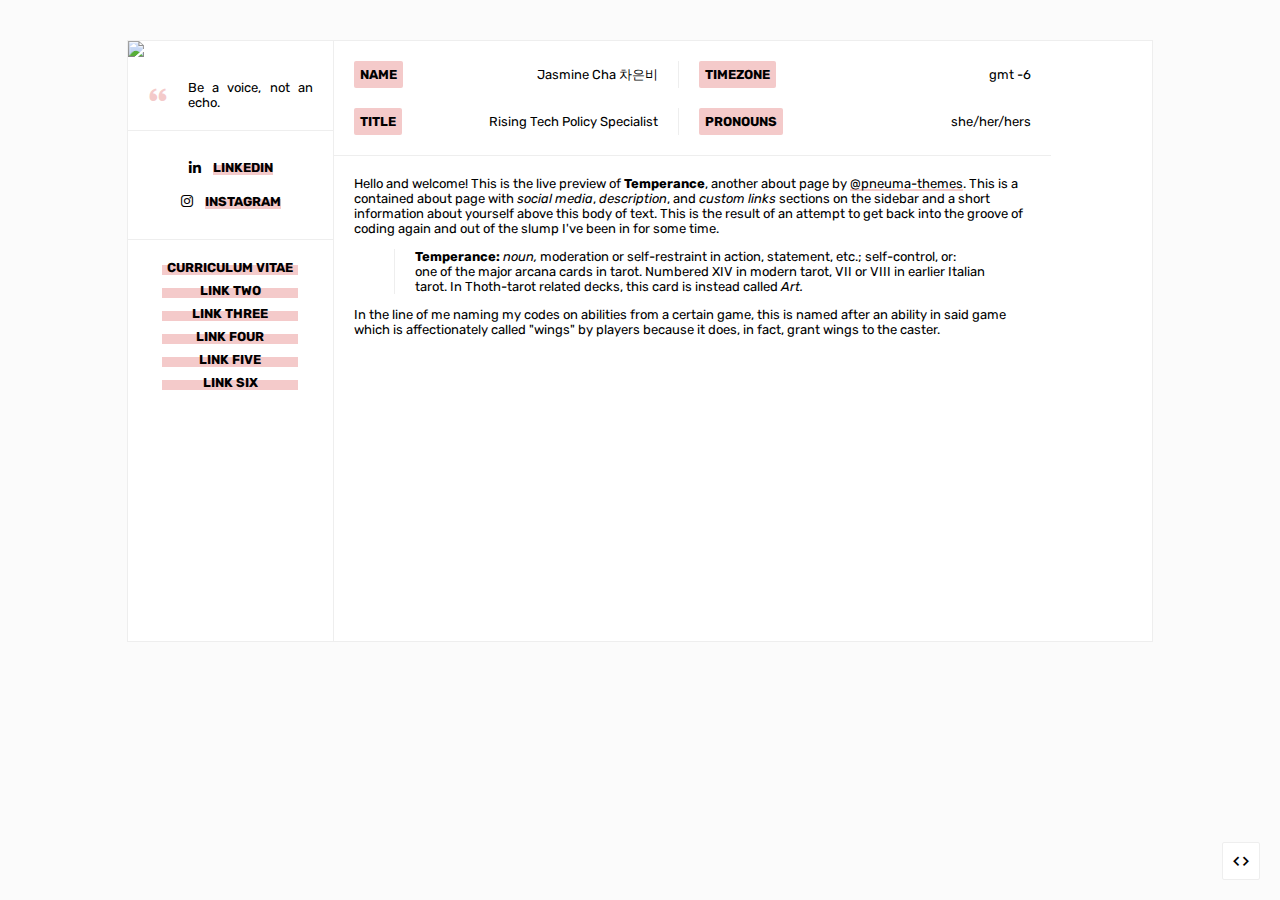
==== commit e1db3ff8: "Update index.html" ====
--- a/index.html
+++ b/index.html
@@ -1,442 +1,136 @@
-<!DOCTYPE html PUBLIC "-//W3C//DTD XHTML 1.0 Transitional//EN" "http://www.w3.org/TR/xhtml1/DTD/xhtml1-transitional.dtd">
- 
-<!-- octomoosey @ tumblr -->
- 
-<html xmlns="http://www.w3.org/1999/xhtml" xml:lang="en" lang="en">
-<head><title>{Title}</title>
-<link rel="shortcut icon" href="{Favicon}">
-<link rel="alternate" type="application/rss+xml" href="{RSS}">
-<script src="//ajax.googleapis.com/ajax/libs/jquery/2.1.1/jquery.min.js"></script>
-<script>
-$(document).ready(function(){
-    var totWidth=0;
-    var positions = new Array();
-
-    $('#slides .slide').each(function(i){
-        positions[i]= totWidth;
-        totWidth += $(this).width();
-
-        if(!$(this).width())
-        {
-            alert("");
-            return false;
-        }
-    });
-
-    $('#slides').width(totWidth);
-
-    $('#menu ul li a').click(function(e){
-        $('li.menuItem').removeClass('act').addClass('inact');
-        $(this).parent().addClass('act');
-        var pos = $(this).parent().prevAll('.menuItem').length;
-        $('#slides').stop().animate({marginLeft:-positions[pos]+'px'},800);
-        e.preventDefault();
-    });
-
-    $('#menu ul li.menuItem:first').addClass('act').siblings().addClass('inact');
-});</script>
-   
-    <style type='text/css'>
-
-::-webkit-scrollbar-thumb {
-height:auto;
-background-color:#529ecc;} /** change scrollbar color here **/
- 
-::-webkit-scrollbar {
-height:9px;
-width:4px;
-background-color:transparent;}
- 
-iframe#tumblr_controls {
-right:3px !important;
-position: fixed !important;
--webkit-transition: opacity 0.7s
-linear;opacity: 0.2;
--webkit-transition: all 0.8s ease-out;
--moz-transition: all 0.8s ease-out;
-transition: all 0.8s ease-out;}
- 
-iframe#tumblr_controls:hover{
--webkit-transition: opacity 0.7s linear;
-opacity: 1;
--webkit-transition: all 0.4s ease-out;
--moz-transition: all 0.4s ease-out;
-transition: all 0.4s ease-out;}
- 
-body {
-    background-color:#000; /* background color */
-    background-image: url('http://static.tumblr.com/83871df73f5288609f8f606af58fc0e0/86jccts/pAFnp67md/tumblr_static_3wi0ufdz3qasow0kc4scok4gk.jpg'); /** change background image url here **/
-    background-position: top left;
-    background-repeat: no-repeat;
-    background-attachment: fixed;
-    line-height:110%;
-    color:#fff;              /* text color */
-    font-family:baskerville; /** font style **/
-    font-size: 12px;}        /** font size **/
- 
-a {
-    text-decoration:none;
-    outline:none;
-    -moz-outline-style:none;
-    color:#529ecc;         /** change link color here **/
-    -webkit-transition: all 0.7s ease;
-    -moz-transition: all 0.7s ease;
-    -o-transition: all 0.7s ease;}
- 
-a:hover {
-    color:#eee;            /** change link hover color here **/
-     -webkit-transition: all 0.7s ease;
-    -moz-transition: all 0.7s ease;
-    -o-transition: all 0.7s ease;}
-   
-blockquote {
-    padding:2px 7px;
-    margin:3px 0 3px 8px;
-    border-left:1px dashed #fff;
-    background-color:transparent;}
-   
-blockquote img {
-    max-width:100%;
-    height:auto;}
-   
-b, strong {
-    color:#529ecc;}      /** change bold text color here **/
- 
-i, em {
-    color:#529ecc;}      /** change italic text color here **/
-
-
-h1 {
-    text-align:right;
-    font-size:18px;
-    padding-bottom:10px;
-    font-weight: bold;}
- 
-h2 {
-    color:#529ecc;        /** change heading 2 color here **/
-    text-align:right;
-    font-style:italic;
-    font-size:16px;
-    padding-bottom:10px;
-    font-weight: bold;}
-    
-.wrap{    
-    position:absolute;
-    margin-top: 100px;
-    left: 50%;
-    margin-left:-522px; 
-    width: 1000px;}
-   
-#credit {
-    bottom:25px;
-    right:25px;
-    opacity:0.5;
-    position:fixed;
-    padding:5px;}
-
-#slides{
-    height:500px;
-    width:540px;
-    overflow:hidden;} 
-
-.slide{
-    float:left;} 
-
-#sider {
-    position:fixed;
-    margin-left:815px;
-    height:500px;
-    width:200px;}
-    
-#menu{
-    padding:0px;}
-
-ul{
-    height:35px;
-    margin:0px;
-    padding:0px;
-    list-style:none !important;}
-
-li{ 
-    padding-top:8px;
-    font-size:30px;
-    line-height:33px;
-    display:block}
-
-li a {
-    width:35px;
-    overflow:hidden;
-    display:block;
-    text-decoration: none;
-    white-space: nowrap;
-    -webkit-transition: all 0.7s ease;
-    -moz-transition: all 0.7s ease;
-    -o-transition: all 0.7s ease;}
-    
-li a:hover {
-    width:200px;
-    -webkit-transition: all 0.7s ease;
-    -moz-transition: all 0.7s ease;
-    -o-transition: all 0.7s ease;}
-
-.slide{
-	float:left;
-	width: 540px;
-	text-align:justify;
-	height: 500px;
-	overflow-y:scroll;}
-
-.slidetx {
-    padding:20px}
-
-#container{
-    border-top:1px solid #fff;      /** change top border color here **/
-    border-bottom:1px solid #fff;   /** change bottom border color here **/
-	margin-left:250px;
-	text-align:justify;
-	width:540px;
-	height: 500px;
-	position:fixed;
-	background-color: transparent;
-	overflow:hidden;}
-
-#nav {
-    text-align:center;}
-
-#nav a {
-    display:block;
-    font-size:9px;
-    line-height:15px;
-    text-align:center;
-    margin-top:8px;
-    padding:2px;
-    letter-spacing:1px;
-    border:1px solid #fff;/** change navigation page link border color **/
-    color:#fff; /** change navigation page link text color here **/
-    width:500px;
-    -webkit-transition: all .8s ease-in-out;
-    -moz-transition: all .8s ease-in-out;
-    -ms-transition: all .8s ease-in-out;
-    -o-transition: all .8s ease-in-out;
-    transition: all .8s ease-in-out;}
-
-#nav a:hover {
-    border:1px solid #fff; /** change link hover border color here **/
-    box-shadow:inset 504px 0 0 #fff;  /** change link fill color here **/
-    color:#000;            /** change link text hover color here **/
-    -webkit-transition: all .8s ease-in-out;
-    -moz-transition: all .8s ease-in-out;
-    -ms-transition: all .8s ease-in-out;
-    -o-transition: all .8s ease-in-out;
-    transition: all .8s ease-in-out;}
-    
-table {
-    margin-top:-9px;
-    width: 100%;
-    margin-left:-2px;
-    background-color: transparent;
-    border-collapse: collapse;}
- 
-td {  
-    font-size: 11px;
-    letter-spacing: 1px;
-    height: 100px;
-    overflow: auto;} 
-    
-#rel img {
-    margin:8px;
-    border:5px solid #fff; /* relationships icon border color */
-    width:80px;
-    height:80px;
-    padding:5px;
-    -webkit-transition:all 0.3s ease-out;
-    -moz-transition:all 0.3s ease-out;
-    transition:all 0.3s ease-out;}
- 
-#rel:hover img {
-    border:5px solid #529ecc; /* relationships icon border hover color */
-    -webkit-transition:all 0.3s ease-out;
-    -moz-transition:all 0.3s ease-out;
-    transition:all 0.3s ease-out;}
-
-#links{
-    margin-left:595px;  }
-
-</style>
-</head>
- 
-<body>
-<div class="wrap">
-<div id="links"><a href="/">home</a> ♦
-<a href="/ask">ask</a> ♦
-<a href="/submit">submit</a> ♦
-<a href="/archive">archive</a> ♦
-<a href="https://www.tumblr.com/dashboard">dash</a> </div>
-<div id="sider">
-<div id="menu">
-
-<ul>
-
-
-<!-- if you add another 'page' be sure to add a link here -->
-<li class="menuItem"><a href="">01. about</a></li>
-<li class="menuItem"><a href="">02. info</a></li>
-<li class="menuItem"><a href="">03. navigation</a></li>
-<li class="menuItem"><a href="">04. relationships</a></li>
-<li class="menuItem"><a href="">05. verses</a></li>
-
-</ul>
-</div>
-</div>
-<div id="container">
-<div id="slides">
-
-
-<!-- this is the start of the first slide -->
-<div class="slide"><div class="slidetx">
-
-<h1>H i s t o r y</h1>
-
-<b>You can add as much text as you like and any images - the box will add a scroll bar when needed!</b><p>
-
-Lorem ipsum dolor sit amet, consectetur adipiscing elit, sed do eiusmod tempor incididunt ut labore et dolore magna aliqua. Ut enim ad minim veniam, quis nostrud exercitation ullamco laboris nisi ut aliquip ex ea commodo consequat. Duis aute irure dolor in reprehenderit in voluptate velit esse cillum dolore eu fugiat nulla pariatur. Excepteur sint occaecat cupidatat non proident, sunt in culpa qui officia deserunt mollit anim id est laborum.<p>
-
-Lorem ipsum dolor sit amet, consectetur adipiscing elit, sed do eiusmod tempor incididunt ut labore et dolore magna aliqua. Ut enim ad minim veniam, quis nostrud exercitation ullamco laboris nisi ut aliquip ex ea commodo consequat. Duis aute irure dolor in reprehenderit in voluptate velit esse cillum dolore eu fugiat nulla pariatur. Excepteur sint occaecat cupidatat non proident, sunt in culpa qui officia deserunt mollit anim id est laborum.<p>
-
-<img src="https://31.media.tumblr.com/2603c3495b0ddd29fbe671dc025dae06/tumblr_inline_nc7gtzdnQL1si7bjl.gif">
-
-<h1>T o d a y</h1>
-
-Sed ut perspiciatis unde omnis iste natus error sit voluptatem accusantium doloremque laudantium, totam rem aperiam, eaque ipsa quae ab illo inventore veritatis et quasi architecto beatae vitae dicta sunt explicabo. Nemo enim ipsam voluptatem quia voluptas sit aspernatur aut odit aut fugit, sed quia consequuntur magni dolores eos qui ratione voluptatem sequi nesciunt. 
-</div></div>
-
-<!-- end of the first slide - copy from start to end and paste below to ass more pages -->
-
-
-<div class="slide"><div class="slidetx">
-
-<h1>D i s c l a i m e r;</h1>
-
-Lorem ipsum dolor sit amet, consectetur adipiscing elit, sed do eiusmod tempor incididunt ut labore et dolore magna aliqua. Ut enim ad minim veniam, quis nostrud exercitation ullamco laboris nisi ut aliquip ex ea commodo consequat. Duis aute irure dolor in reprehenderit in voluptate velit esse cillum dolore eu fugiat nulla pariatur. Excepteur sint occaecat cupidatat non proident, sunt in culpa qui officia deserunt mollit anim id est laborum.
-
-<h1>G u i d e l i n e s || R u l e s;</h1>
-
-Lorem ipsum dolor sit amet, consectetur adipiscing elit, sed do eiusmod tempor incididunt ut labore et dolore magna aliqua. Ut enim ad minim veniam, quis nostrud exercitation ullamco laboris nisi ut aliquip ex ea commodo consequat. Duis aute irure dolor in reprehenderit in voluptate velit esse cillum dolore eu fugiat nulla pariatur. Excepteur sint occaecat cupidatat non proident, sunt in culpa qui officia deserunt mollit anim id est laborum.
-
-<h1>C r e d i t s;</h1>
-
-Lorem ipsum dolor sit amet, consectetur adipiscing elit, sed do eiusmod tempor incididunt ut labore et dolore magna aliqua. Ut enim ad minim veniam, quis nostrud exercitation ullamco laboris nisi ut aliquip ex ea commodo consequat. Duis aute irure dolor in reprehenderit in voluptate velit esse cillum dolore eu fugiat nulla pariatur. Excepteur sint occaecat cupidatat non proident, sunt in culpa qui officia deserunt mollit anim id est laborum.
-
-
-
-</div></div>
-
-<div class="slide"><div class="slidetx">
-<h2>section title</h2>
-<div id="nav">
-<a href="">links go here</a> 
-<a href="">more links</a> 
-<a href="">even more...</a>
-</div>
-
-<h2>another section</h2>
-<div id="nav">
-<a href="">you can even add them in sections</a> 
-<a href="">more links</a> 
-<a href="">even more...</a> 
-<a href="">add as many links as you like</a>
-<a href="">to each section</a>
-</div>
-
-<h2>and another</h2>
-<div id="nav">
-<a href="">another one</a> 
-<a href="">more links</a> 
-<a href="">even more...</a> 
-</div>
-
-</div></div>
-
-<div class="slide"><div class="slidetx">
-<table>
- 
-<!-- character one starts here -->
- 
-<tr><td> <div id="rel">
- 
-<a href="/"><!-- add the character link here -->
- 
-<!-- add the url to the icon here -->
-<img src="https://41.media.tumblr.com/2288e3b9f1673609d6c6eda1606d54de/tumblr_inline_np64h3Xz5S1rp2lgk_540.jpg" /></a></div></td>
- 
-<!-- add your description here -->
-<td><div style="height:100px; overflow:auto">Lorem ipsum dolor sit amet, consectetur adipiscing elit, sed do eiusmod tempor incididunt ut labore et dolore magna aliqua. Ut enim ad minim veniam, quis nostrud exercitation ullamco laboris nisi ut aliquip ex ea commodo consequat. Duis aute irure dolor in reprehenderit in voluptate velit esse cillum dolore eu fugiat nulla pariatur. Excepteur sint occaecat cupidatat non proident, sunt in culpa qui officia deserunt mollit anim id est laborum.</div></td></tr>
- 
-<!-- character one ends here - copy from start to end and paste to add more characters -->
-     
-<tr><td>  <div id="rel">
- 
-<a href="/">
- 
-<img src="https://41.media.tumblr.com/6ad7b11365c6db7155acab6661a4a384/tumblr_inline_np64hmSUVz1rp2lgk_540.jpg" /></a></div></td>
-       
-<td><div style="height:100px; overflow:auto">Lorem ipsum dolor sit amet, consectetur adipiscing elit, sed do eiusmod tempor incididunt ut labore et dolore magna aliqua. Ut enim ad minim veniam, quis nostrud exercitation ullamco laboris nisi ut aliquip ex ea commodo consequat. Duis aute irure dolor in reprehenderit in voluptate velit esse cillum dolore eu fugiat nulla pariatur. Excepteur sint occaecat cupidatat non proident, sunt in culpa qui officia deserunt mollit anim id est laborum.</div></td></tr>
-         
-<tr><td>  <div id="rel">
- 
-<a href="/">
- 
-<img src="https://40.media.tumblr.com/89889431a63e7f0b40a3c795b1428c9f/tumblr_inline_np64hxwfwj1rp2lgk_540.jpg" /></a></div></td>
-       
-<td><div style="height:100px; overflow:auto">Lorem ipsum dolor sit amet, consectetur adipiscing elit, sed do eiusmod tempor incididunt ut labore et dolore magna aliqua. Ut enim ad minim veniam, quis nostrud exercitation ullamco laboris nisi ut aliquip ex ea commodo consequat. Duis aute irure dolor in reprehenderit in voluptate velit esse cillum dolore eu fugiat nulla pariatur. Excepteur sint occaecat cupidatat non proident, sunt in culpa qui officia deserunt mollit anim id est laborum.</div></td></tr>
- 
-
-       
-</table>
-    
-</div>
-
-</div>
-
-<div class="slide"><div class="slidetx">
-<table>
- 
-<!-- verses page works the same as the character page! -->
- 
-<tr><td> <div id="rel">
- 
-<a href="/">
-
-<img src="https://41.media.tumblr.com/2288e3b9f1673609d6c6eda1606d54de/tumblr_inline_np64h3Xz5S1rp2lgk_540.jpg" /></a></div></td>
- 
-
-<td><div style="height:100px; overflow:auto">Lorem ipsum dolor sit amet, consectetur adipiscing elit, sed do eiusmod tempor incididunt ut labore et dolore magna aliqua. Ut enim ad minim veniam, quis nostrud exercitation ullamco laboris nisi ut aliquip ex ea commodo consequat. Duis aute irure dolor in reprehenderit in voluptate velit esse cillum dolore eu fugiat nulla pariatur. Excepteur sint occaecat cupidatat non proident, sunt in culpa qui officia deserunt mollit anim id est laborum.</div></td></tr>
-     
-<tr><td>  <div id="rel">
- 
-<a href="/">
- 
-<img src="https://41.media.tumblr.com/6ad7b11365c6db7155acab6661a4a384/tumblr_inline_np64hmSUVz1rp2lgk_540.jpg" /></a></div></td>
-       
-<td><div style="height:100px; overflow:auto">Lorem ipsum dolor sit amet, consectetur adipiscing elit, sed do eiusmod tempor incididunt ut labore et dolore magna aliqua. Ut enim ad minim veniam, quis nostrud exercitation ullamco laboris nisi ut aliquip ex ea commodo consequat. Duis aute irure dolor in reprehenderit in voluptate velit esse cillum dolore eu fugiat nulla pariatur. Excepteur sint occaecat cupidatat non proident, sunt in culpa qui officia deserunt mollit anim id est laborum.</div></td></tr>
-         
-<tr><td>  <div id="rel">
- 
-<a href="/">
- 
-<img src="https://40.media.tumblr.com/89889431a63e7f0b40a3c795b1428c9f/tumblr_inline_np64hxwfwj1rp2lgk_540.jpg" /></a></div></td>
-       
-<td><div style="height:100px; overflow:auto">Lorem ipsum dolor sit amet, consectetur adipiscing elit, sed do eiusmod tempor incididunt ut labore et dolore magna aliqua. Ut enim ad minim veniam, quis nostrud exercitation ullamco laboris nisi ut aliquip ex ea commodo consequat. Duis aute irure dolor in reprehenderit in voluptate velit esse cillum dolore eu fugiat nulla pariatur. Excepteur sint occaecat cupidatat non proident, sunt in culpa qui officia deserunt mollit anim id est laborum.</div></td></tr>
-       
-</table>
-    
-</div>
-
-</div>
-
-</div>
-</div> 
-</div>
-<div id="credit"><a href="http://octomoosey.tumblr.com/" title="theme by octomoosey"><img src="https://31.media.tumblr.com/ce8b580be9fa9afaa442fdb216c9b293/tumblr_inline_nj1tziQKpe1ronkfd.png"></a></div><!-- do not remove -->
-</body>
+<!DOCTYPE html>
+<html>
+    <!--change the title of the page here! this will appear as the title at your current tab.-->
+    <title>temperance</title>
+ 
+    <link rel="shortcut icon" href="{Favicon}" />
+    <link rel="alternate" type="application/rss+xml" href="{RSS}" />
+    <meta charset="utf-8" />
+    <meta name="viewport" content="width=device-width, initial-scale=1.0" />
+ 
+    <!--
+ 
+    Page #03: Temperance
+    coded by pneuma-themes
+    
+    1. Don't remove the credit.
+    2. Don't move the credit. Just leave it there.
+    3. Don't use as a base code.
+    4. Please enjoy! If you find any bugs, please contact me! c:
+    
+  -->
+ 
+    <link rel="preconnect" href="https://fonts.bunny.net" />
+    <link
+        href="https://fonts.bunny.net/css?family=rubik:400,400i,700,700i"
+        rel="stylesheet"
+    />
+    <link
+        href="https://unpkg.com/boxicons@2.1.4/css/boxicons.min.css"
+        rel="stylesheet"
+    />
+    <link rel="stylesheet" href="https://unpkg.com/balloon-css/balloon.min.css" />
+ 
+    <head>
+        <link rel="stylesheet" href="style.css">
+
+    </head>
+    <body>
+        <div id="main-container">
+            <div id="sidebar">
+                <div id="sidebar-content">
+                    <div id="sidebar-image">
+                        <!--change your sidebar image here!-->
+                        <img
+                            src="https://jasminecha.com/me.png"
+                        />
+                    </div>
+                    <div id="desc">
+                        <i class="bx bxs-quote-alt-left"></i>
+                        <div id="desc-text">
+                            <!--this is the description box-->
+                            Be a voice, not an echo.
+                        </div>
+                    </div>
+                    <!--end desc-->
+ 
+                    <div id="other-links">
+                        <!--to add more links, copy from here-->
+
+                        
+                        <div class="other-links">
+                            <i class="bx bxl-linkedin"></i><a href="https://www.linkedin.com/in/jasminetea/">linkedin</a>
+                        </div>
+			<div class="other-links">
+                            <i class="bx bxl-instagram"></i><a href="https://www.instagram.com/jasmine.not.yours">instagram</a>
+                        </div>
+                        <!--before this line-->
+                    </div>
+                    <!--end other links-->
+ 
+                    <!--this is the custom links. you can add as much or not add anything. if you want to delete this section altogether, then just comment the entire section from here-->
+                    <div id="custom-links">
+                        <div class="custom-links">
+                            <a href="https://docs.google.com/document/d/1lU9XOckxaAlSk8HvAaYTJoeV4Za5qnFx5SMBNFI6Hu8/edit?usp=sharing">curriculum vitae</a>
+                            <a href="">link two</a>
+                            <a href="">link three</a>
+                            <a href="">link four</a>
+                            <a href="">link five</a>
+                            <a href="">link six</a>
+                        </div>
+                    </div>
+                    <!--end custom-links-->
+                    <!--to here-->
+                </div>
+            </div>
+            <!--end sidebar-->
+ 
+            <div id="about">
+                <div id="about-info">
+                    <div id="about-info-text">
+                        <div class="about-info-rows">
+                            <div class="about-info-label">
+                                name
+                                <!--change the label here-->
+                            </div>
+                            Jasmine Cha 차은비
+                        </div>
+                        <div class="about-info-rows">
+                            <div class="about-info-label">timezone</div>
+                            gmt -6
+                        </div>
+                        <div class="about-info-rows">
+                            <div class="about-info-label">title</div>
+                            Rising Tech Policy Specialist
+                        </div>
+                        <div class="about-info-rows">
+                            <div class="about-info-label">pronouns</div>
+                            she/her/hers
+                        </div>
+                    </div>
+                </div>
+                <!--end about info header-->
+                <div id="about-text">
+<div id="Content_Area">
+	Hello and welcome! This is the live preview of <b>Temperance</b>, another about page by <a href="//pneuma-themes.tumblr.com">@pneuma-themes</a>. This is a contained about page with <i>social media</i>, <i>description</i>, and <i>custom links</i> sections on the sidebar and a short information about yourself above this body of text. This is the result of an attempt to get back into the groove of coding again and out of the slump I've been in for some time.
+                    
+	<blockquote><b>Temperance:</b> <i>noun,</i> moderation or self-restraint in action, statement, etc.; self-control, or:
+                    <br>one of the major arcana cards in tarot. Numbered XIV in modern tarot, VII or VIII in earlier Italian tarot. In Thoth-tarot related decks, this card is instead called <i>Art.</i></blockquote>
+
+In the line of me naming my codes on abilities from a certain game, this is named after an ability in said game which is affectionately called "wings" by players because it does, in fact, grant wings to the caster.
+
+</div></div>
+            </div>
+        </div>
+ 
+        <!--please don't touch this!-->
+        <div id="credit">
+            <a
+                href="//pneuma-themes.tumblr.com"
+                data-balloon-pos="left"
+                aria-label="temperance by pneuma-themes"
+                ><i class="bx bx-code"></i
+            ></a>
+        </div>
+    </body>
 </html>--- a/style.css
+++ b/style.css
@@ -0,0 +1,239 @@
+            :root {
+                --Accent: #f4caca;
+                --Body: #191919;
+                --FontSize: 13px;
+                --Background: #fbfbfb;
+                --ContainerBackground: #fff;
+                --Border: #eee;
+            }
+ 
+            body {
+                margin: 0;
+                padding: 0;
+                background: var(--Background);
+                font-family: 'Rubik';
+                font-size: var(--FontSize);
+                color: var(--Color);
+            }
+ 
+            a {
+                text-decoration: none;
+                color: var(--Color);
+            }
+ 
+            #main-container {
+                width: 80%;
+                height: 600px;
+                margin: 0 auto !important;
+                top: 40px;
+                position: relative;
+                border: 1px solid var(--Border);
+                display: flex;
+                background: var(--ContainerBackground);
+            }
+ 
+            #sidebar {
+                height: 100%;
+                width: 20%;
+                border-right: 1px solid var(--Border);
+                display: flex;
+                justify-content: center;
+                background: var(--ContainerBackground);
+            }
+ 
+            #sidebar-content {
+                width: 100%;
+            }
+ 
+            #sidebar-image {
+                width: 100%;
+            }
+ 
+            #sidebar-image img {
+                width: 100%;
+                max-width: 100%;
+            }
+ 
+            #desc {
+                padding: 20px;
+                display: flex;
+                align-items: center;
+                justify-content: center;
+                text-align: justify;
+                border-bottom: 1px solid var(--Border);
+            }
+ 
+            #desc a {
+                box-shadow: 0 -2px inset var(--Accent);
+            }
+ 
+            #desc i {
+                color: var(--Accent);
+                font-size: 20px;
+                margin-right: 20px;
+            }
+ 
+            #navlinks {
+                display: flex;
+                align-items: center;
+                margin-top: 20px;
+                border-bottom: 1px solid var(--Border);
+                padding-bottom: 20px;
+                justify-content: center;
+            }
+ 
+            .navlinks {
+                display: flex;
+                align-items: center;
+                justify-content: space-between;
+                border-right: 1px solid var(--Border);
+                padding-right: 8px;
+                padding-left: 8px;
+            }
+ 
+            .navlinks:last-of-type {
+                border-right: none !important;
+            }
+ 
+            .navlinks i,
+            .other-links i {
+                margin-right: 10px;
+                font-size: 16px;
+            }
+ 
+            .navlinks a,
+            .other-links a,
+            .custom-links a {
+                font-weight: 700;
+                text-transform: uppercase;
+                box-shadow: 0 -10px inset var(--Accent);
+		text-align: center;
+            }
+ 
+            #other-links,
+            #custom-links {
+                display: flex;
+                align-items: center;
+                justify-content: center;
+                flex-wrap: wrap;
+                margin-top: 20px;
+                border-bottom: 1px solid var(--Border);
+                padding-bottom: 20px;
+            }
+ 
+            #custom-links {
+                border-bottom: none !important;
+		text-align: center;
+            }
+            .other-links {
+                display: flex;
+                align-items: center;
+                justify-content: space-around;
+                padding: 8px;
+                margin-bottom: 2px;
+            }
+ 
+            #custom-links a {
+                display: block;
+		list-style-type: none;
+                margin-bottom: 8px;
+                padding-left: 5px;
+                padding-right: 5px;
+   		margin-left: auto;
+   		margin-right: auto;
+		text-align: center;
+            }
+ 
+            #about {
+                width: 70%;
+                background: var(--ContainerBackground);
+                height: 100%;
+            }
+ 
+            #about-info {
+                width: 100%;
+                border-bottom: 1px solid var(--Border);
+            }
+ 
+            #about-info-text {
+                display: flex;
+                align-items: center;
+                justify-content: space-between;
+                padding: 20px;
+                flex-wrap: wrap;
+                padding-bottom: 0 !important;
+            }
+ 
+            .about-info-rows {
+                display: flex;
+                align-items: center;
+                width: 49%;
+                justify-content: space-between;
+                background: #fff;
+                border-right: 1px solid var(--Border);
+                margin-bottom: 20px;
+            }
+ 
+            .about-info-rows:nth-of-type(odd) {
+                padding-right: 20px;
+                width: 45%;
+            }
+ 
+            .about-info-rows:nth-of-type(even) {
+                border-right: none !important;
+            }
+ 
+            .about-info-label {
+                background: var(--Accent);
+                text-transform: uppercase;
+                padding: 6px;
+                font-weight: 700;
+                border-radius: 2px;
+            }
+ 
+#Content_Area {
+                padding: 20px;
+                overflow-y: scroll;
+                overflow-x: hidden;
+background-color:white;
+            }
+ 
+            #about-text::-webkit-scrollbar {
+                width: 2px;
+            }
+ 
+            #about-text::-webkit-scrollbar-thumb:vertical {
+                background: var(--Accent);
+            }
+ 
+            #about-text a {
+                box-shadow: 0 -2px inset var(--Accent);
+            }
+ 
+            #about-text blockquote {
+                border-left: 1px solid var(--Border);
+                padding-left: 20px;
+            }
+ 
+            #about-text li {
+                margin-bottom: 5px;
+            }
+ 
+            #about-text li:last-of-type {
+                margin-bottom: 0;
+            }
+ 
+            #credit {
+                position: fixed;
+                bottom: 20px;
+                right: 20px;
+                background: #fff;
+                border: 1px solid var(--Border);
+                border-radius: 2px;
+                line-height: 100%;
+            }
+ 
+            #credit i {
+                font-size: 20px;
+                padding: 8px;
+            }